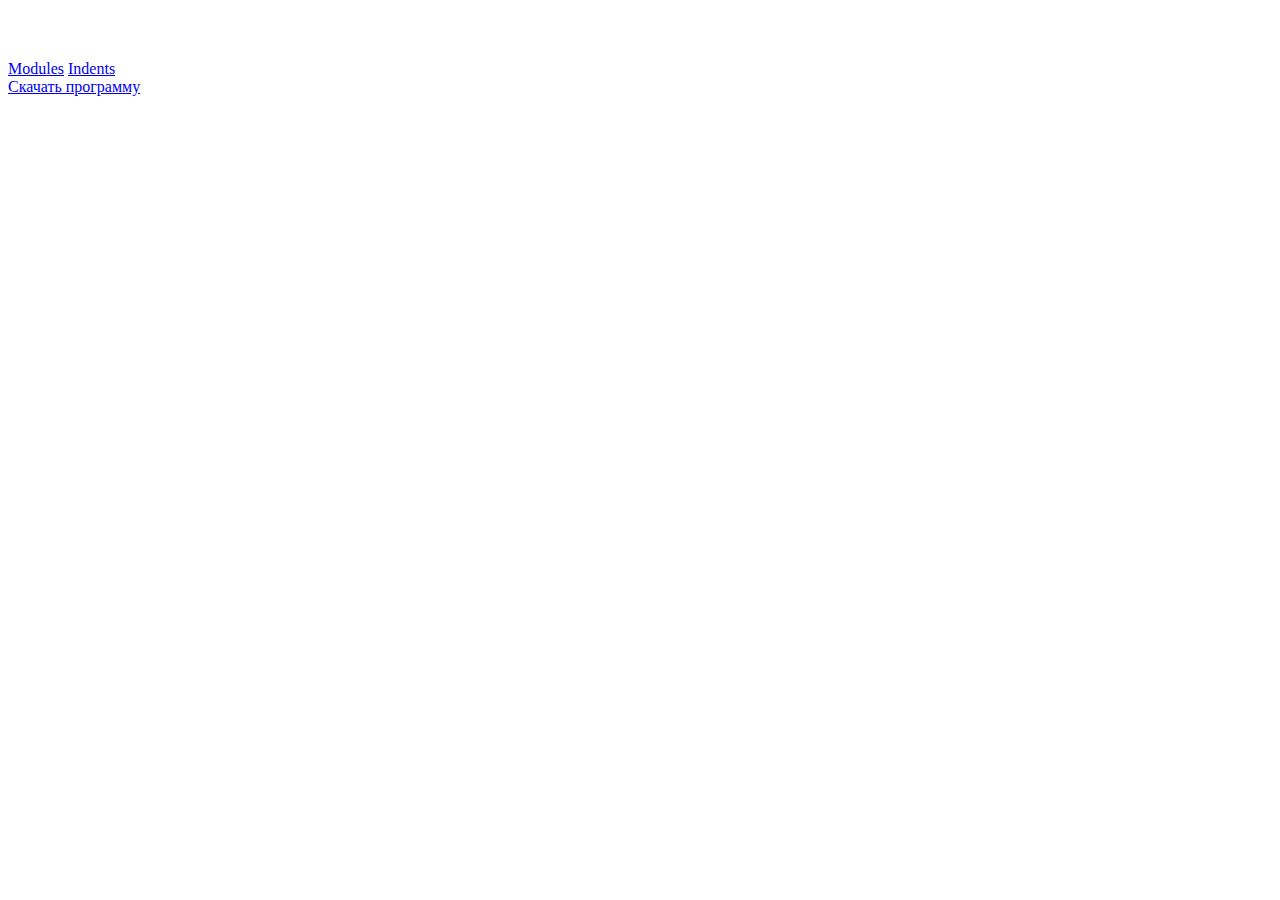
==== 3.16 Practice/index.html @ 96874448 "css practice init" ====
<!DOCTYPE html>
<html lang="ru">
<head>
    <meta charset="UTF-8">
    <meta name="viewport" content="width=device-width, initial-scale=1.0">
    <title>2.20 practice</title>
</head>
<body>
    <a href="https://skillbox.ru" target="_blank"><img src="img/logo-light.png" alt=""></a>
    <div>
        <a href="modules.html">Modules</a>
        <a href="article.html">Indents</a>
        <br>
        <a href="skillbox.docx" download="">Скачать программу</a>

    </div>
</body>
</html>
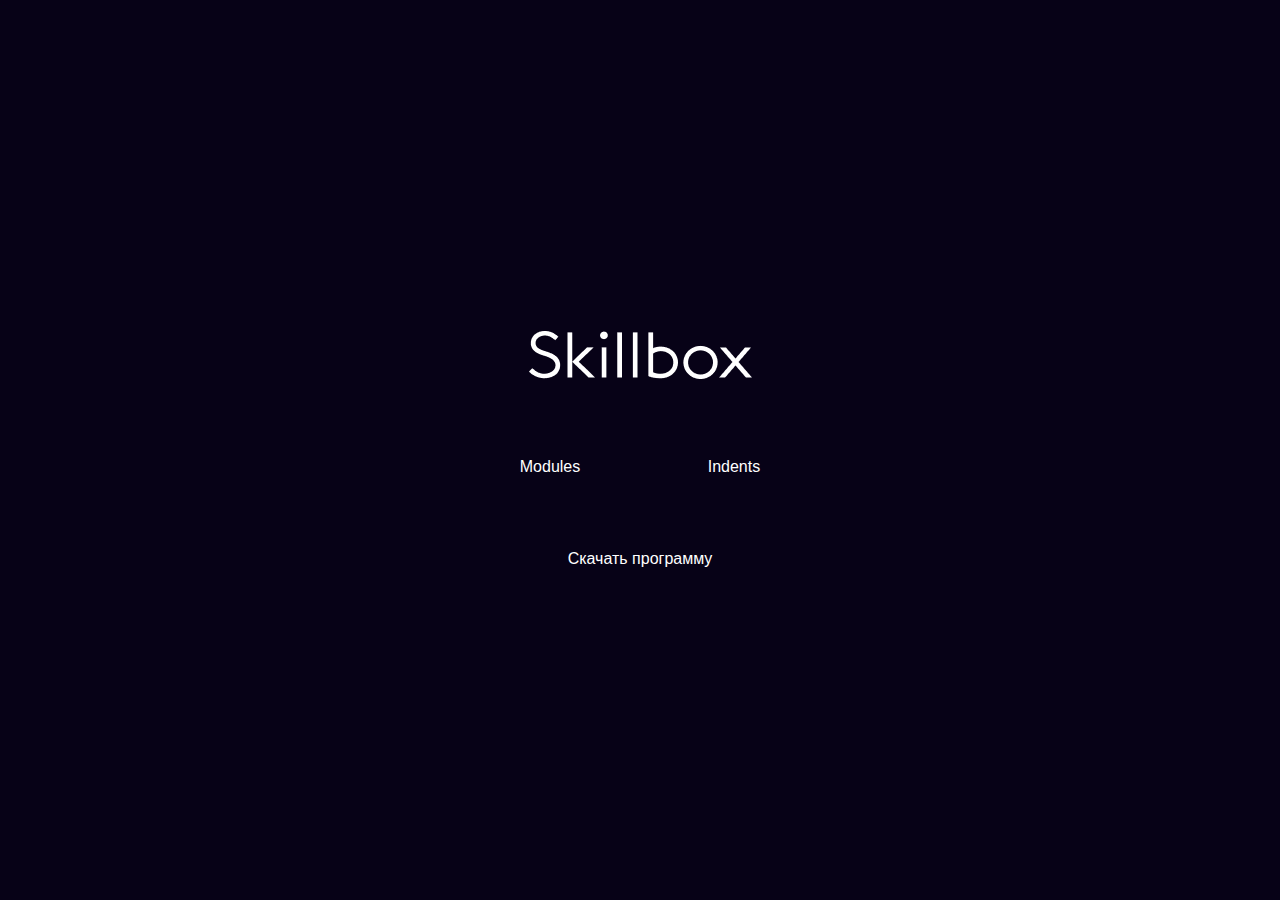
==== commit 661e83b6: "setup index.html and style.css" ====
--- a/3.16 Practice/index.html
+++ b/3.16 Practice/index.html
@@ -4,15 +4,19 @@
     <meta charset="UTF-8">
     <meta name="viewport" content="width=device-width, initial-scale=1.0">
     <title>2.20 practice</title>
+    <link rel="stylesheet" href="css/normalize.css">
+    <link rel="stylesheet" href="css/style.css">
 </head>
 <body>
-    <a href="https://skillbox.ru" target="_blank"><img src="img/logo-light.png" alt=""></a>
-    <div>
-        <a href="modules.html">Modules</a>
-        <a href="article.html">Indents</a>
-        <br>
-        <a href="skillbox.docx" download="">Скачать программу</a>
-
+  <div class="main-content">
+    <a class="logo" href="https://skillbox.ru" target="_blank">
+      <img src="img/logo-light.png" alt="">
+    </a>
+    <div class="links">
+      <a class="link" href="modules.html">Modules</a>
+      <a class="link" href="article.html">Indents</a>
     </div>
+      <a href="skillbox.docx" download="">Скачать программу</a>
+  </div>
 </body>
-</html>+</html>
--- a/3.16 Practice/css/style.css
+++ b/3.16 Practice/css/style.css
@@ -0,0 +1,50 @@
+html {
+    box-sizing: border-box;
+}
+
+*,
+*::before,
+*::after {
+    box-sizing: inherit;
+}
+
+a {
+    color: inherit;
+    text-decoration: none;
+}
+
+img {
+    max-width: 100%;
+}
+
+body {
+    font-family: 'font', sans-serif;
+}
+
+.main-content {
+  display: flex;
+  flex-direction: column;
+  align-items: center;
+  justify-content: center;
+  min-height: 100vh;
+  color: #fff;
+  background-color: #070217;
+}
+
+.logo {
+  display: inline-block;
+  margin-bottom: 50px;
+}
+
+.links {
+  margin-bottom: 50px;
+}
+
+.link {
+  display: inline-block;
+  padding: 24px 49px;
+}
+
+.link:not(:last-child) {
+  margin-right: 25px;
+}
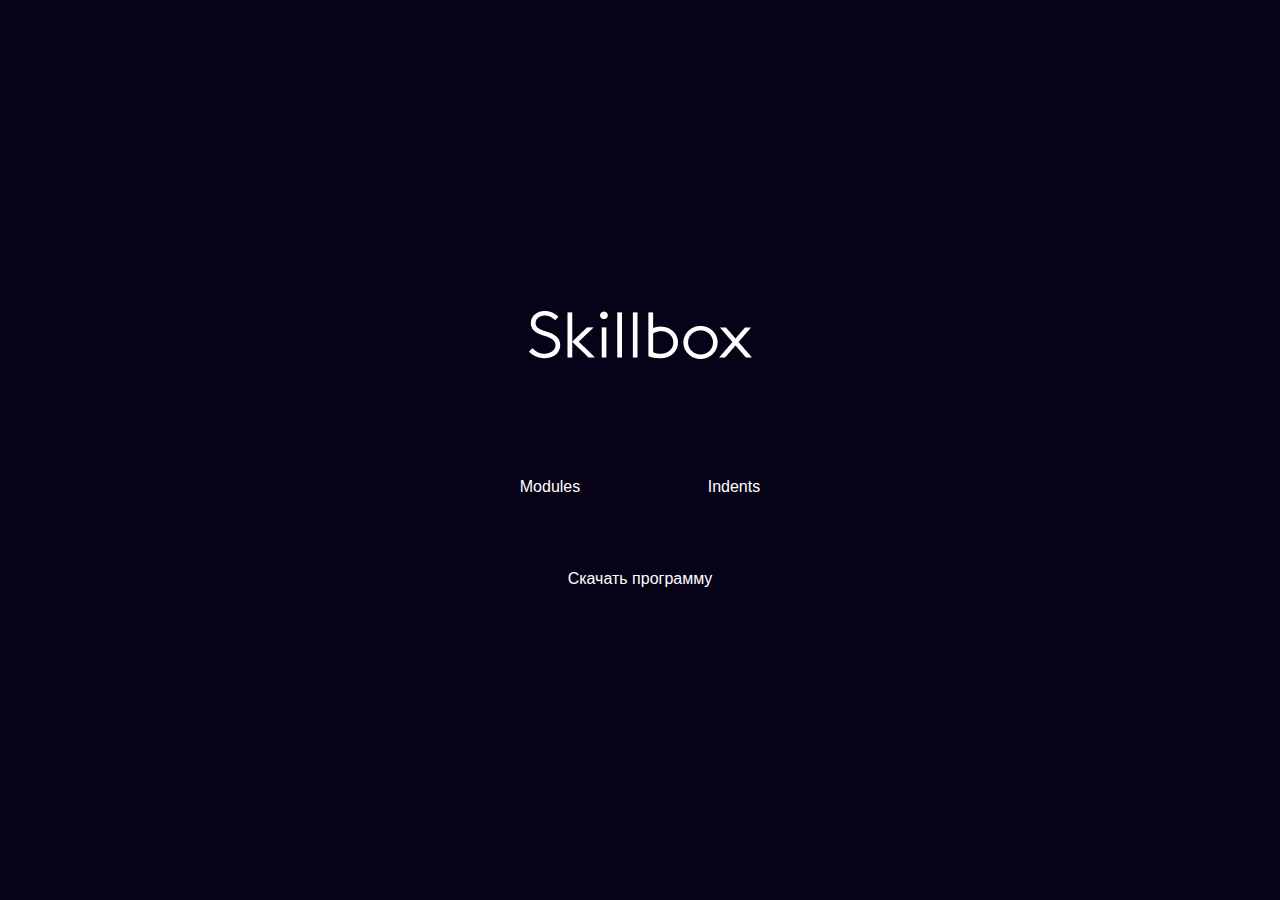
==== commit f55d20ca: "add alt" ====
--- a/3.16 Practice/index.html
+++ b/3.16 Practice/index.html
@@ -3,14 +3,14 @@
 <head>
     <meta charset="UTF-8">
     <meta name="viewport" content="width=device-width, initial-scale=1.0">
-    <title>2.20 practice</title>
+    <title>3.16 practice</title>
     <link rel="stylesheet" href="css/normalize.css">
     <link rel="stylesheet" href="css/style.css">
 </head>
 <body>
   <div class="main-content">
     <a class="logo" href="https://skillbox.ru" target="_blank">
-      <img src="img/logo-light.png" alt="">
+      <img src="img/logo-light.png" alt="skillbox logo">
     </a>
     <div class="links">
       <a class="link" href="modules.html">Modules</a>
--- a/3.16 Practice/css/style.css
+++ b/3.16 Practice/css/style.css
@@ -48,3 +48,61 @@
 .link:not(:last-child) {
   margin-right: 25px;
 }
+
+.container  {
+  margin: 0 auto;
+  padding: 80px 0;
+  width: 1170px;
+}
+
+.main-article {
+  margin-top: 0;
+  margin-bottom: 40px;
+}
+
+.content, .content-item {
+margin-top: 0;
+margin-bottom: 10px;
+}
+
+.text {
+  max-width: 872px;
+  margin-top: 0;
+  margin-bottom: 40px;
+}
+
+.gray-box {
+  border-radius: 20px;
+  padding: 30px;
+  background-color: #f3f3f3;
+}
+
+.gray-box:not(:last-child) {
+  margin-bottom: 40px;
+}
+
+.gray-box .text {
+  max-width: 692px;
+  margin-bottom: 10px;
+}
+
+img:not(figure img) {
+  margin-bottom: 40px;
+}
+
+figure img {
+  display: inline-block;
+  margin-bottom: 40px;
+  max-width: 872px;
+}
+
+.ul-left {
+  padding-left: 15px;
+}
+
+.list-item:not(:last-child) {
+  margin-bottom: 20px;
+}
+.no-margin {
+  margin: 0;
+}
